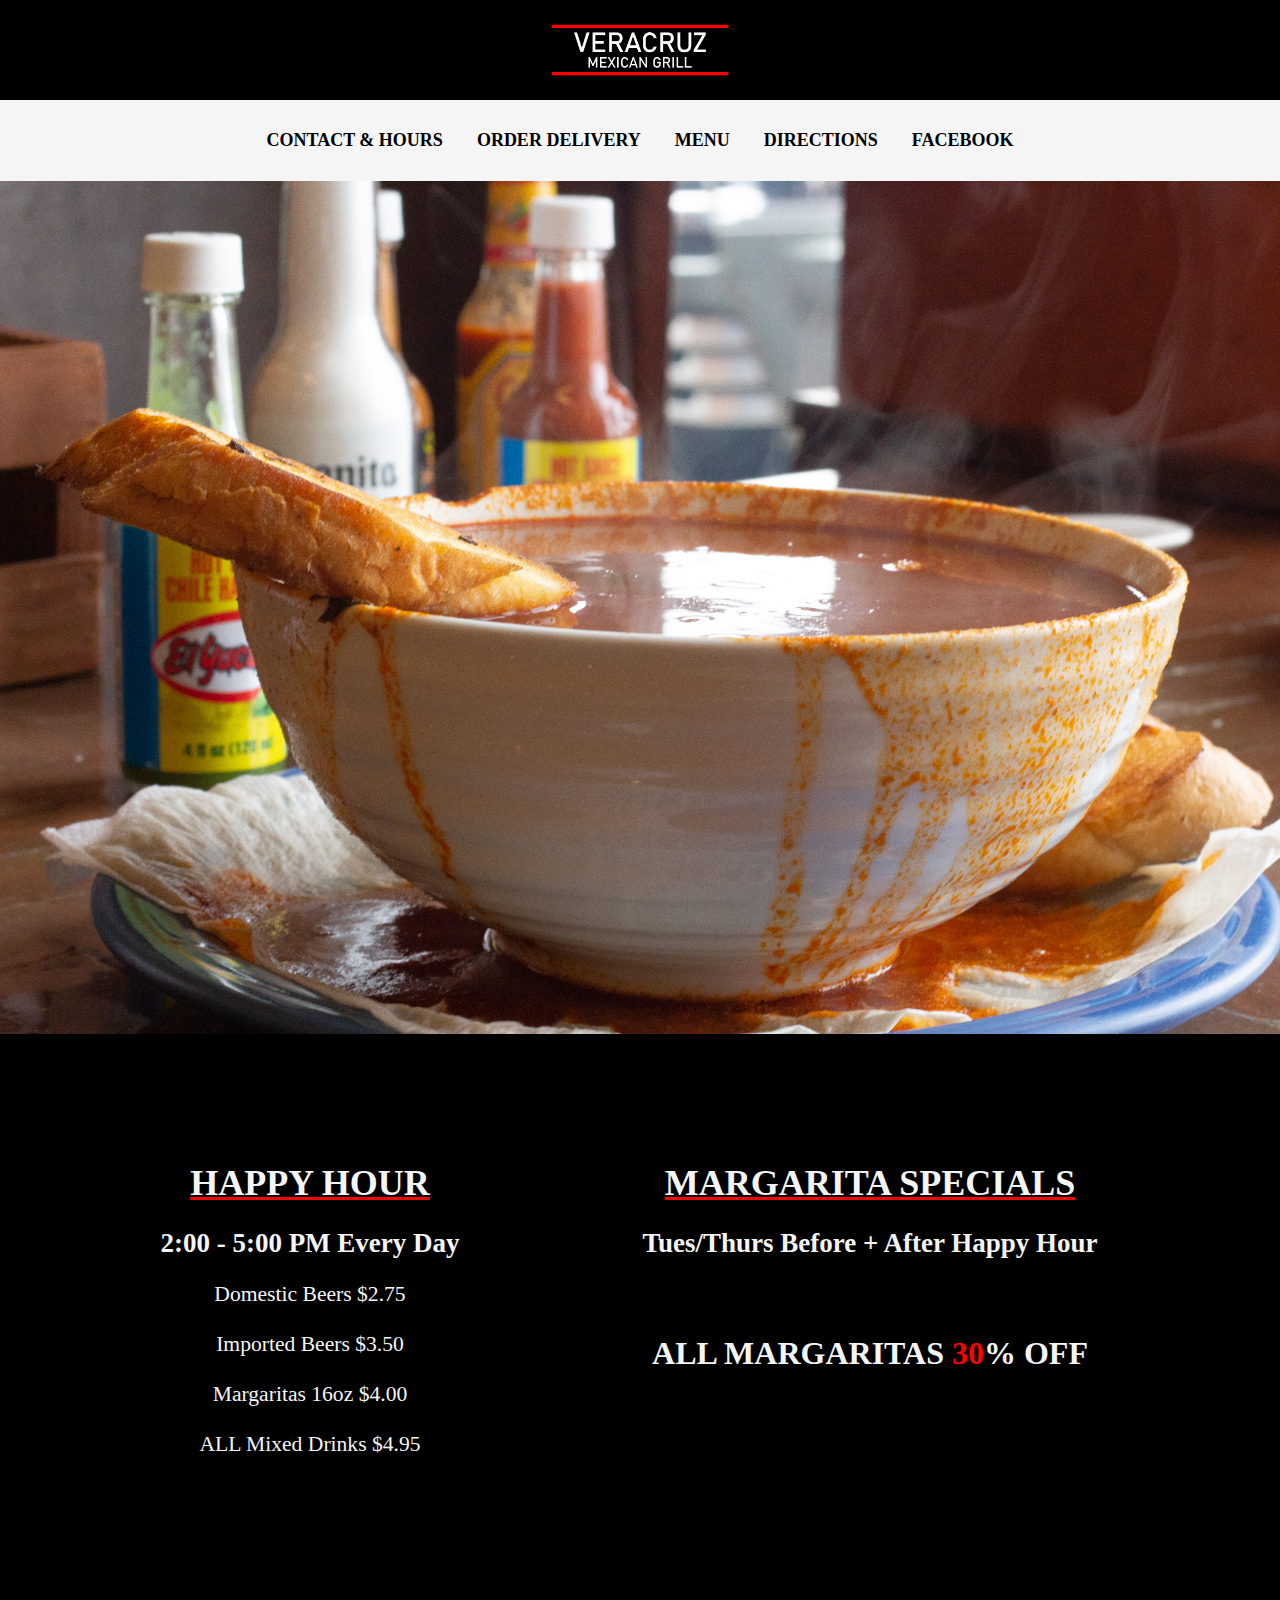
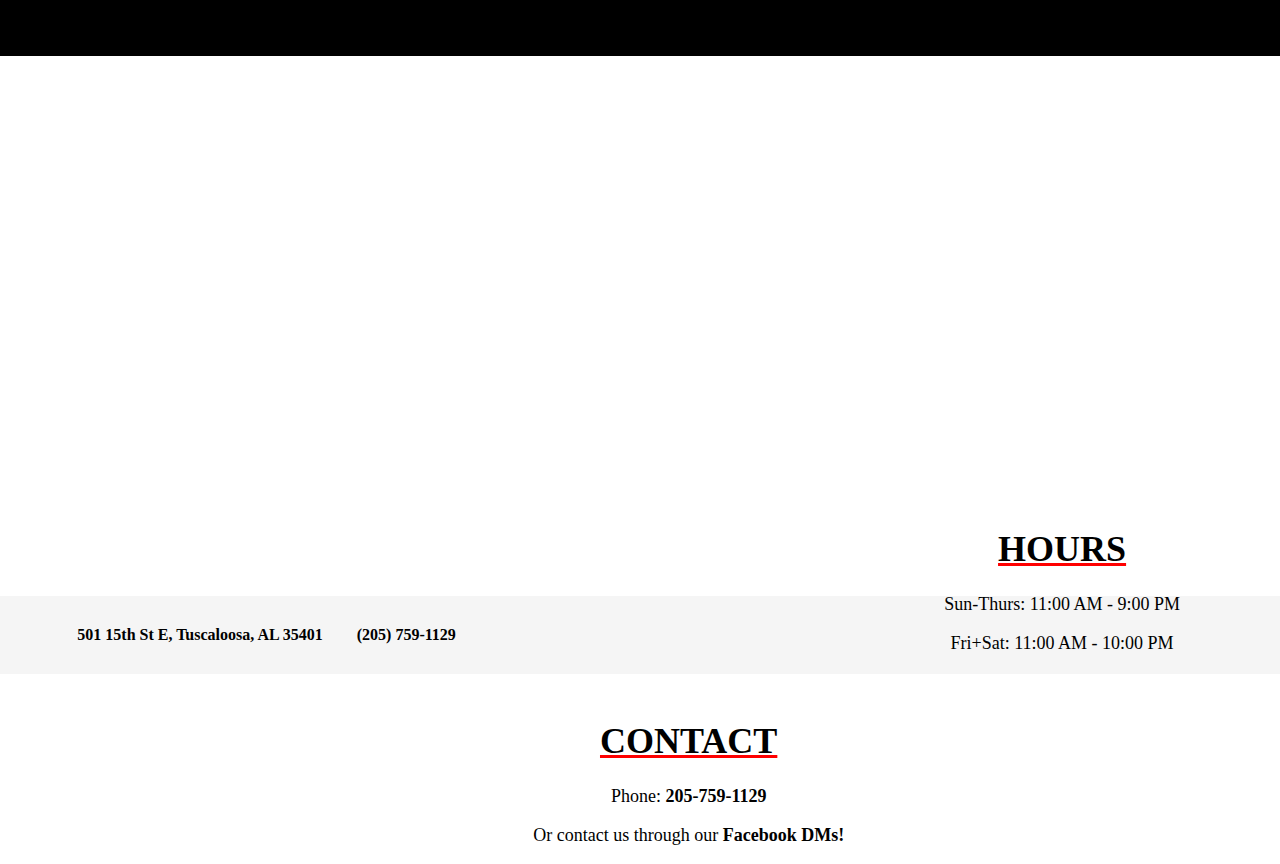
==== index.html @ 96949622 "Added Veracruz site files" ====
<!DOCTYPE html>
<html lang="en">
<head>
    <meta charset="UTF-8">
    <meta http-equiv="X-UA-Compatible" content="IE=edge">
    <meta name="viewport" content="width=device-width, initial-scale=1.0">
    <meta name="description" content="Veracruz Mexican Grill is a mexican restaurant in Tuscaloosa, AL.">
    <title>Veracruz Mexican Grill, Tuscaloosa</title>
    <link rel="stylesheet" href="style.css">   
</head>

<body>

    <header>

        <a href="index.html">
            <img src="img/logo_rectangle.png" alt="rectangle-logo">
        </a>

    </header>

    <nav>
        <a href="contact-and-hours.html">CONTACT & HOURS</a>
        <a href="https://www.crimson2go.com/r/917/restaurants/delivery/Mexican/Veracruz-tuscaloosa">ORDER DELIVERY</a>
        <!-- <a href= "https://www.menupix.com/menudirectory/menu.php?id=31285647">MENU</a> -->
        <a href= "menu.html">MENU</a>
        <a href="https://www.google.com/maps/dir//Veracruz+Mexican+Grill+501+15th+St+E+Tuscaloosa,+AL+35401/@33.1970368,-87.5299334,16z/data=!4m8!4m7!1m0!1m5!1m1!1s0x8888a82e28cc37a7:0x8838c978c4d3d8c0!2m2!1d-87.5299334!2d33.1970368" target="_blank">DIRECTIONS</a>
        <a href="https://www.facebook.com/veracruzgril">FACEBOOK</a>
    </nav>

    <main>  

        <!-- <div class="carousel">

            <div class="slider-frame">
            
                <div class="slide-images">
            
                    <div class="img-container">
            
                        <img src="img/fancy-fish.jpg" alt="fancy-fish" class="fancy-fish-pic">
            
                    </div>
                    <div class="img-container">
            
                        <img src="img/logo_rectangle.png" alt="carousel-test-2" class="ct2">
            
                    </div>
                    <div class="img-container">
            
                        <img src="img/lunch-menu_1.png" alt="carousel-test-3" class="ct3">
            
                    </div>
                    <!-- <div class="img-container">
            
                        <img src="" alt="">
            
                    </div>
                    <div class="img-container">
            
                        <img src="" alt="">
            
                    </div> 

                </div>

            </div>
        </div> -->
        
        <img src="img/caldo.jpg" alt="caldo" class="caldo-img" width="100%">
    

        <div class="specials-container">

            <div class="drink-specials-container">
                <h1>HAPPY HOUR</h1>
                <h2>2:00 - 5:00 PM Every Day</h2>
    
                <p style="font-size: larger;">Domestic Beers $2.75
                <br><br>
                Imported Beers $3.50
                <br><br>
                Margaritas 16oz $4.00
                <br><br>
                ALL Mixed Drinks $4.95</p>
            </div>

            <div class="drink-specials-container">
                <h1>MARGARITA SPECIALS</h1>
                <h2>Tues/Thurs Before + After Happy Hour</h2>
                <br>
                <p style="font-weight: bold; font-size: xx-large;">ALL MARGARITAS <span style="color: red;">30</span>% OFF</p>
            </div>

            <iframe class="facebook" src="https://www.facebook.com/plugins/page.php?href=https%3A%2F%2Fwww.facebook.com%2Fveracruzgril&tabs=timeline&width=340&height=500&small_header=false&adapt_container_width=true&hide_cover=false&show_facepile=true&appId" width="340" height="500" style="border:none;overflow:hidden" scrolling="no" frameborder="0" allowfullscreen="true" allow="autoplay; clipboard-write; encrypted-media; picture-in-picture; web-share"></iframe>
        </div>

        <br>

        <div class="home-store-info-container">
            <iframe class="map" src="https://www.google.com/maps/embed?pb=!1m18!1m12!1m3!1d3338.6509133382315!2d-87.53212198480726!3d33.197027780847165!2m3!1f0!2f0!3f0!3m2!1i1024!2i768!4f13.1!3m3!1m2!1s0x8888a82e28cc37a7%3A0x8838c978c4d3d8c0!2sVeracruz%20Mexican%20Grill!5e0!3m2!1sen!2sus!4v1633044978276!5m2!1sen!2sus" width="600" height="450" style="border:0;" allowfullscreen="" loading="lazy"></iframe>

            <div class="home-store-info-subcontainer">
                <h1>HOURS</h1>
                <p>Sun-Thurs: 11:00 AM - 9:00 PM</p>
                <p>Fri+Sat:   11:00 AM - 10:00 PM</p>
            </div>

            <div class="home-store-info-subcontainer">
                <h1>CONTACT</h1>
                <p>Phone: <a href="tel:2057591129" style="text-decoration: none; font-weight: bold; color: black;">205-759-1129</a></p>
                <p>Or contact us through our <a href="https://www.facebook.com/messages/t/1859509304284860" target="_blank" style="color: black; text-decoration: none; font-weight: bold;">Facebook DMs!</a></p>
            </div>
        </div>

    </main>

    <footer>

        <a href="https://www.google.com/maps/dir//Veracruz+Mexican+Grill+501+15th+St+E+Tuscaloosa,+AL+35401/@33.1970368,-87.5299334,16z/data=!4m8!4m7!1m0!1m5!1m1!1s0x8888a82e28cc37a7:0x8838c978c4d3d8c0!2m2!1d-87.5299334!2d33.1970368" target="_blank"> 501 15th St E, Tuscaloosa, AL 35401</a>

        <a href="tel:2057591129">(205) 759-1129</a>

    </footer>
    
</body>
---- style.css ----
/* Developer note: This is the first website I have ever developed, so I can imagine some of the code may be organized in a particularly frustrating way. If you have trouble, it's probably me, not you.*/

html{
    height: 100%;
}

body{
    /* background-image: url(img/fancy-fish.jpg); */
    background-image: none;
    background-size: cover;
    background-repeat: no-repeat;
    margin: 0px;
}

.menu-body{
    background-image: none;
    background-color: black;
}

header{
    height: 100px;
    text-align: center;
    background-color: black;
}

header img{
    height: 100px;
}

nav{
    background-color: whitesmoke;
    padding-top: 30px;
    padding-bottom: 30px;
    text-align: center;
}

nav a{
    text-decoration: none;
    font-weight: bold;
    padding-left: 15px;
    padding-right: 15px;
    color: black;
    font-family: 'Bahnschrift';
    font-size: large;
    transition-duration: 0.4s;
}

nav a:hover{
    font-weight: bolder;
    font-size: larger;
    text-decoration: underline;
    text-decoration-color: red;
}

main{   
    background-image: none;
    background-color: black;
    text-align: center;
    font-family: 'Bahnschrift';
    color: whitesmoke;
}

.carousel{
    width: 100%;
}

.map{
    float: left;
    margin-top: 40px;
    margin-left: 160px;
}

.facebook{
    float: right;
    margin-top: 50px;
    margin-right: 80px;
}

.menu-1{
    width: 900px;
}

.menu-2{
    width: 900px;
}

.red-line{
    background-color: red;
    width: 400px;
    height: 3px;
    margin-left: 654px;
}

.phone-number{
color: whitesmoke;
text-decoration: none;
}

.menu{
    margin-top: 10px;
}

.menu-page{
    width: 700px;
}

/*----------- CAROUSEL SLIDE ANIMATION ----------*/

/* @-webkit-keyframes slide_animation{
    0% {left: 0px;}
    10% {left: 0px;} 
    20% {left: 1200px;}
    30% {left: 1200px;}
    40% {left: 2400px;}
    50% {left: 2400px;}
    60% {left: 1200px;}
    70% {left: 1200px;}
    80% {left: 0px;}
    90% {left: 0px;}
    100% {left: 0px;}
}

/* ----------- CAROUSEL ELEMENTS ----------- */
/* .slider-frame{
    overflow: hidden;
    height: 800px;
    width: 1800px;
    /* margin-left: 360px; 
    margin-top: 20px; 
} */

/* .slide-images{
    width: 5400px;
    height: 800px;
    margin: 0 0 0 -2400px;
    position: relative;
    -webkit-animation-name: slide_animation;
    -webkit-animation-duration: 33s;
    -webkit-animation-iteration-count: infinite;
    -webkit-animation-direction: alternate;
    -webkit-animation-play-state: running;
}

.img-container{
    height: 800px;
    width: 1800px;
    position: relative;
    float: left;
}

.fancy-fish-pic{
    width: 1800px;
}

.ct2{
    width: 1800px;
}

.ct3{
    width: 1800px;
} */
/* ------------- END CAROUSEL ELEMENTS ---------- */

.specials-container{
    height: 600px;
    width: auto;
    background-color: black;
}

.drink-specials-container{
    width: 500px;
    margin-left: 60px;
    float: left;
    text-align: center;
    padding-top: 100px;
    font-size: large;
}

.drink-specials-container h1{
    text-decoration: underline;
    text-decoration-color: red;
}

.store-info-container{
    height: 540px;
    width: auto;
}

.home-store-info-container{
    height: 540px;
    width: auto;
    background-color: white;
}

.home-store-info-subcontainer{
    float: right;
    padding-top: 150px;
    margin-right: 100px;
    color: black;
    font-size: large;
} 

.home-store-info-subcontainer h1{
    text-decoration: underline;
    text-decoration-color: red;
}

footer{
    background-color: whitesmoke;
    padding-top: 30px;
    padding-bottom: 30px;
    text-align: center;
}

footer a{
    text-decoration: none;
    font-weight: bold;
    padding-left: 15px;
    padding-right: 15px;
    color: black;
    font-family: 'Bahnschrift';
    font-size: medium;
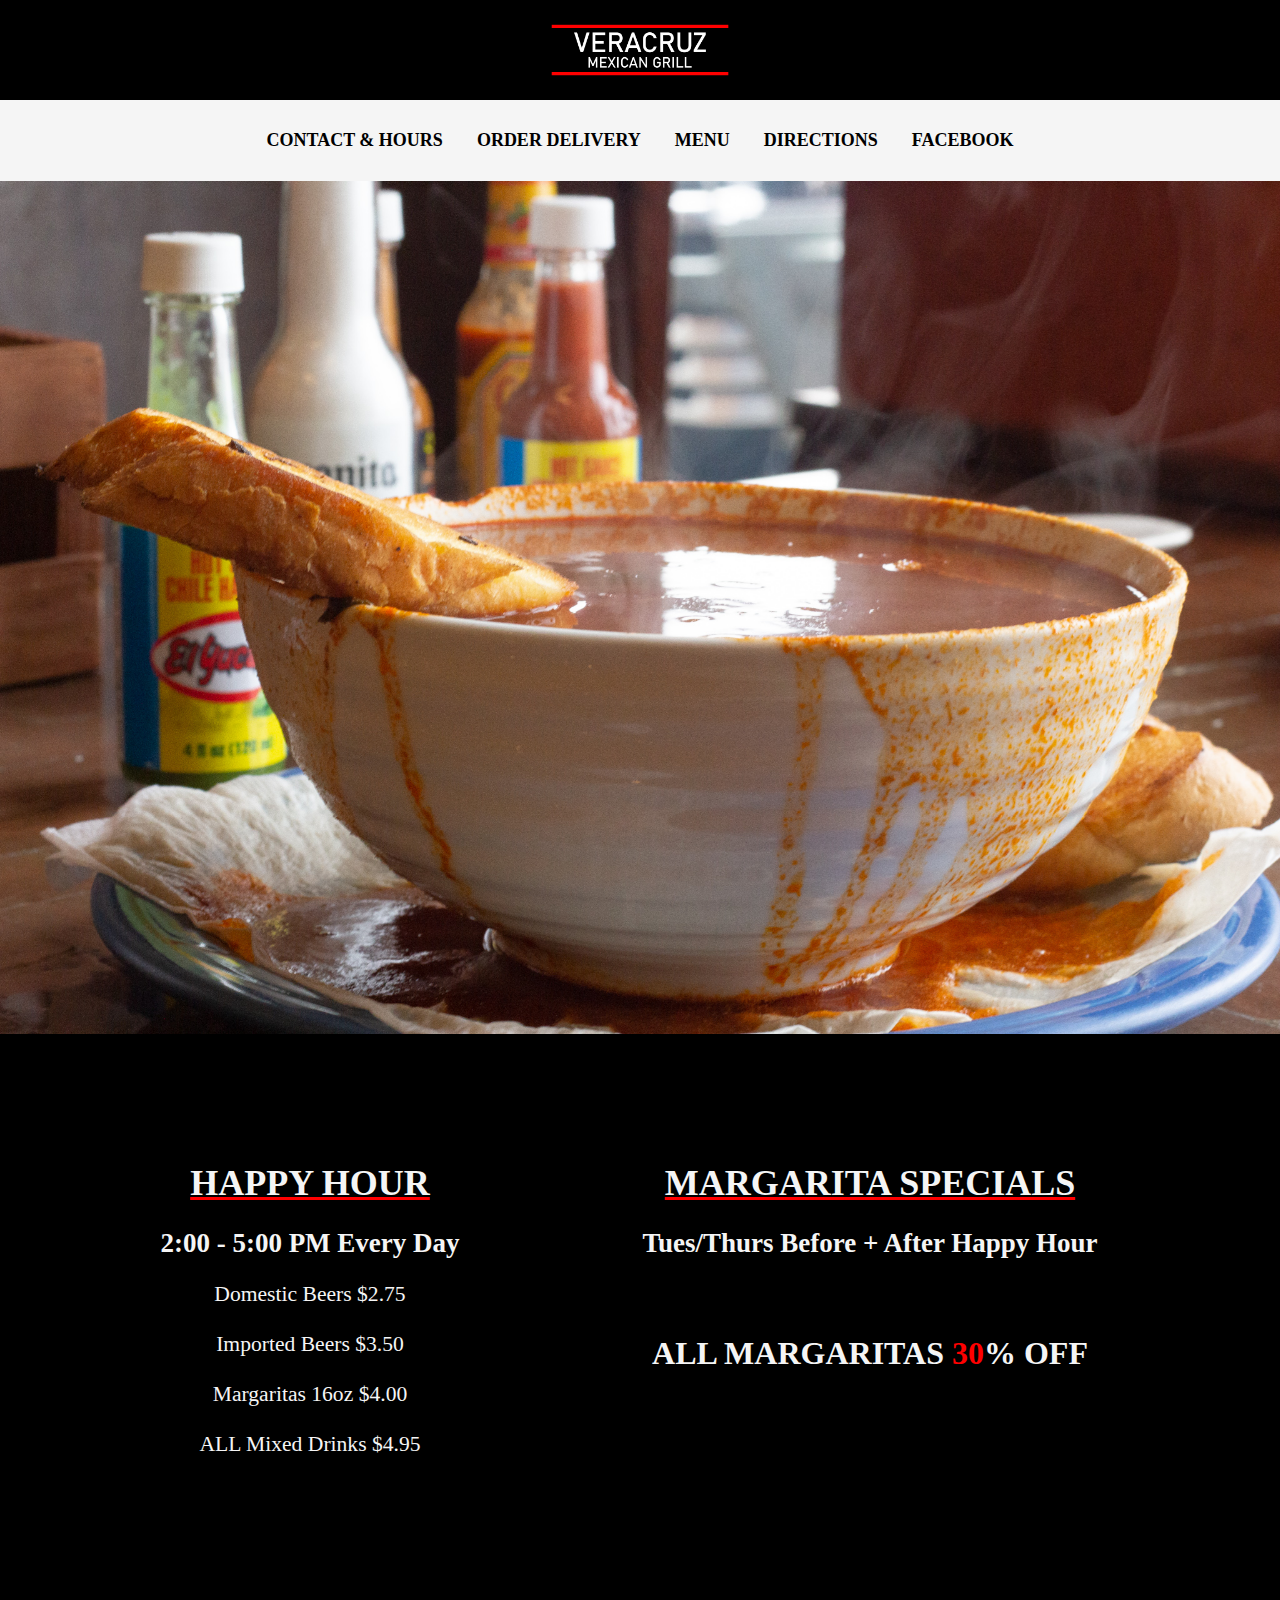
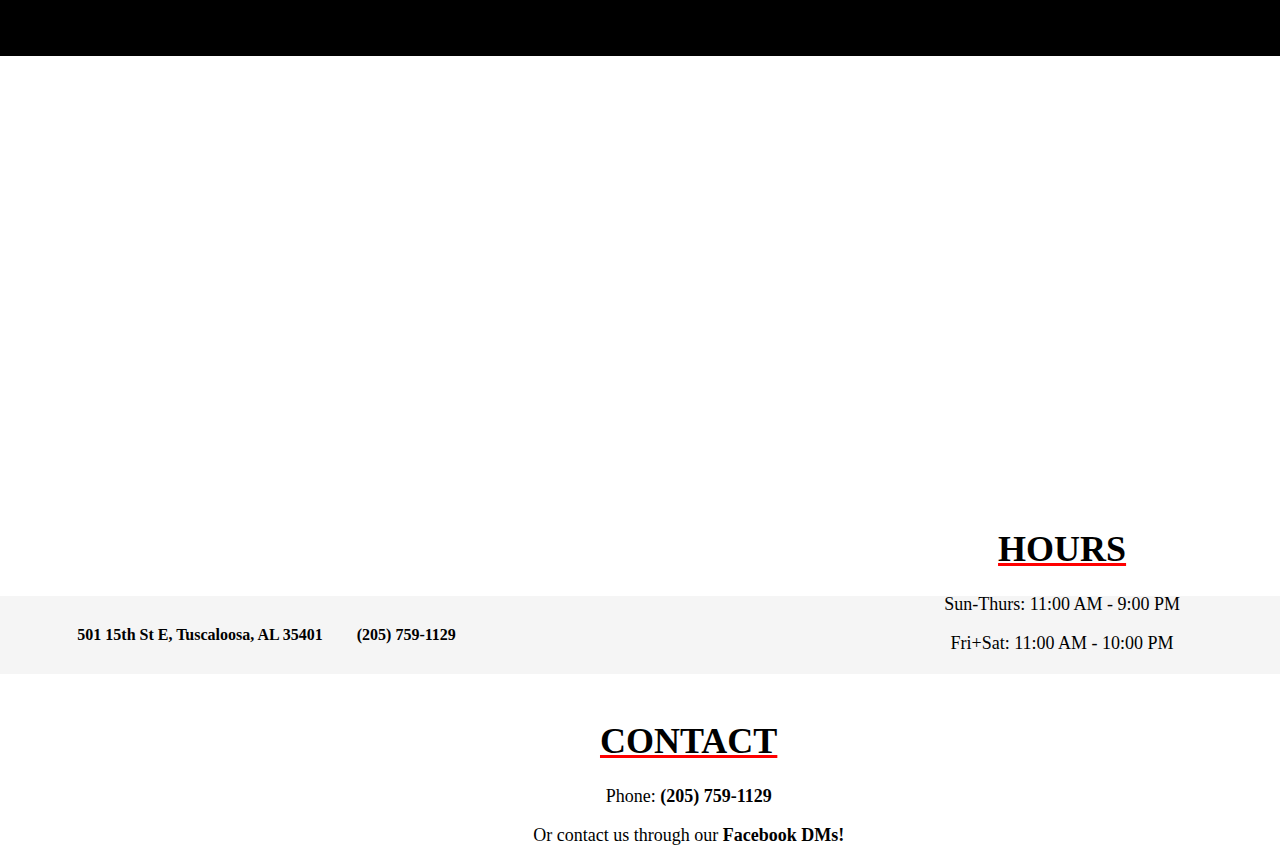
==== commit 464c31fd: "Updates" ====
--- a/index.html
+++ b/index.html
@@ -67,7 +67,7 @@
             </div>
         </div> -->
         
-        <img src="img/caldo.jpg" alt="caldo" class="caldo-img" width="100%">
+        <img src="img/caldo.jpg" alt="caldo" class="caldo-img" width="100%" style="position: relative;">
     
 
         <div class="specials-container">
@@ -108,7 +108,7 @@
 
             <div class="home-store-info-subcontainer">
                 <h1>CONTACT</h1>
-                <p>Phone: <a href="tel:2057591129" style="text-decoration: none; font-weight: bold; color: black;">205-759-1129</a></p>
+                <p>Phone: <a href="tel:2057591129" style="text-decoration: none; font-weight: bold; color: black;">(205) 759-1129</a></p>
                 <p>Or contact us through our <a href="https://www.facebook.com/messages/t/1859509304284860" target="_blank" style="color: black; text-decoration: none; font-weight: bold;">Facebook DMs!</a></p>
             </div>
         </div>
--- a/style.css
+++ b/style.css
@@ -1,5 +1,3 @@
-/* Developer note: This is the first website I have ever developed, so I can imagine some of the code may be organized in a particularly frustrating way. If you have trouble, it's probably me, not you.*/
-
 html{
     height: 100%;
 }
@@ -32,6 +30,8 @@
     padding-top: 30px;
     padding-bottom: 30px;
     text-align: center;
+    position: sticky;
+    top: 0;
 }
 
 nav a{
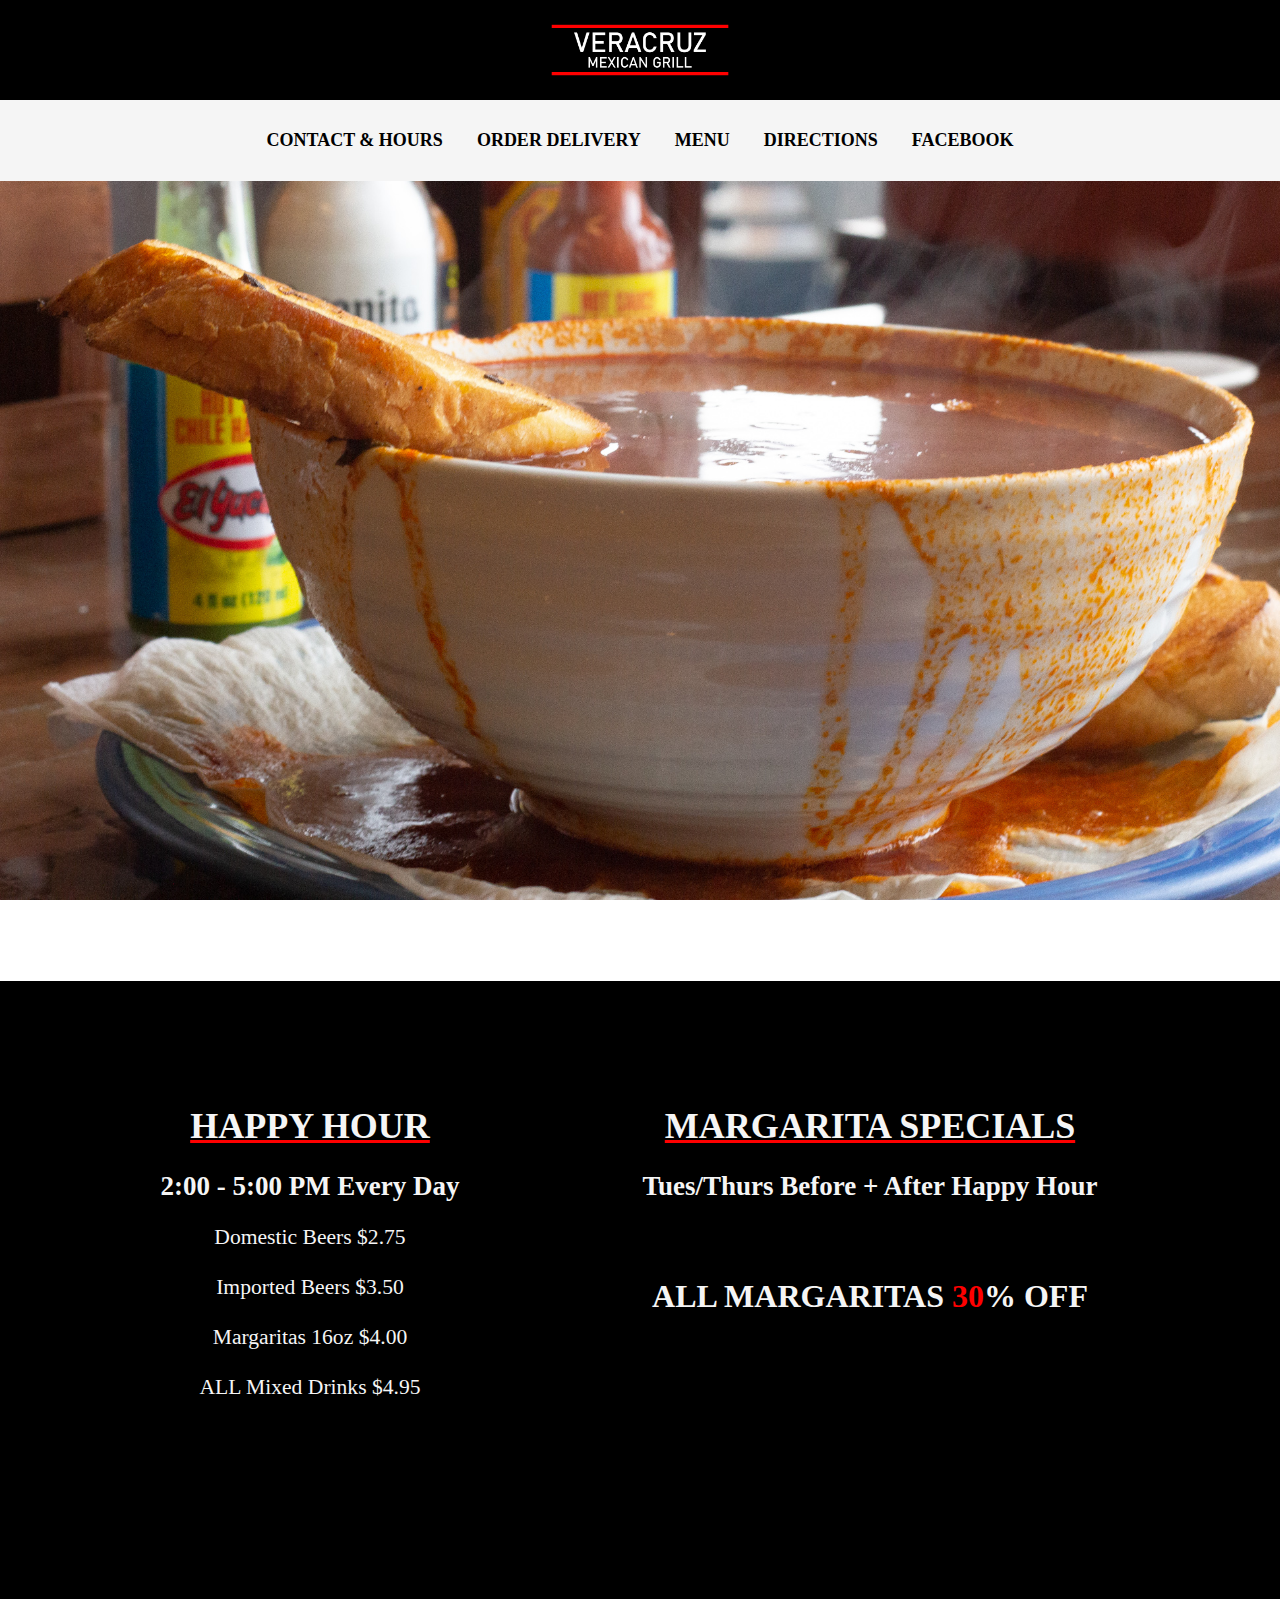
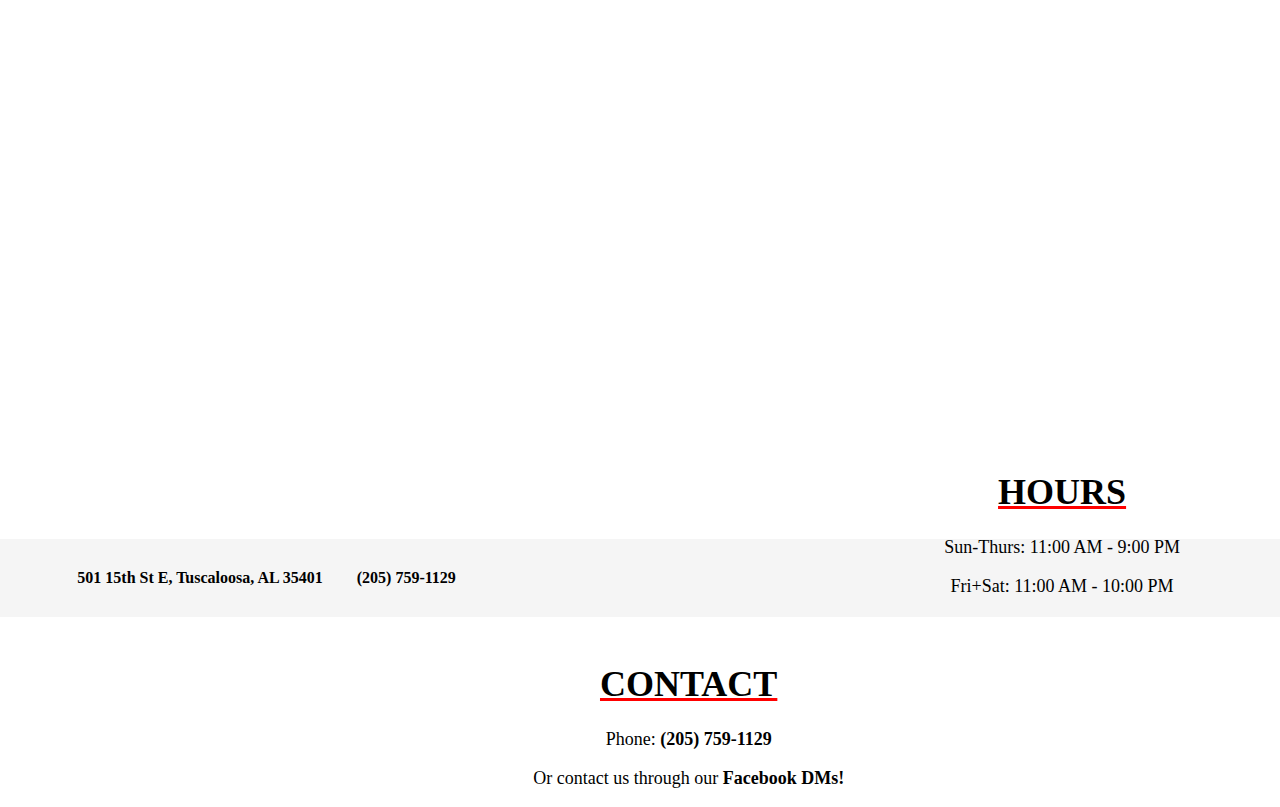
==== commit 348cee8a: "Updates" ====
--- a/index.html
+++ b/index.html
@@ -51,7 +51,7 @@
                         <img src="img/lunch-menu_1.png" alt="carousel-test-3" class="ct3">
             
                     </div>
-                    <!-- <div class="img-container">
+                    <div class="img-container">
             
                         <img src="" alt="">
             
@@ -67,8 +67,7 @@
             </div>
         </div> -->
         
-        <img src="img/caldo.jpg" alt="caldo" class="caldo-img" width="100%" style="position: relative;">
-    
+        <!-- <img src="img/caldo.jpg" alt="caldo" class="caldo-img" width="100%"> -->
 
         <div class="specials-container">
 
--- a/style.css
+++ b/style.css
@@ -3,10 +3,10 @@
 }
 
 body{
-    /* background-image: url(img/fancy-fish.jpg); */
-    background-image: none;
+    background-image: url(img/caldo.jpg);
     background-size: cover;
     background-repeat: no-repeat;
+    background-attachment: fixed;
     margin: 0px;
 }
 
@@ -30,7 +30,7 @@
     padding-top: 30px;
     padding-bottom: 30px;
     text-align: center;
-    position: sticky;
+    /* position: sticky; */
     top: 0;
 }
 
@@ -165,6 +165,7 @@
     height: 600px;
     width: auto;
     background-color: black;
+    margin-top: 800px;
 }
 
 .drink-specials-container{
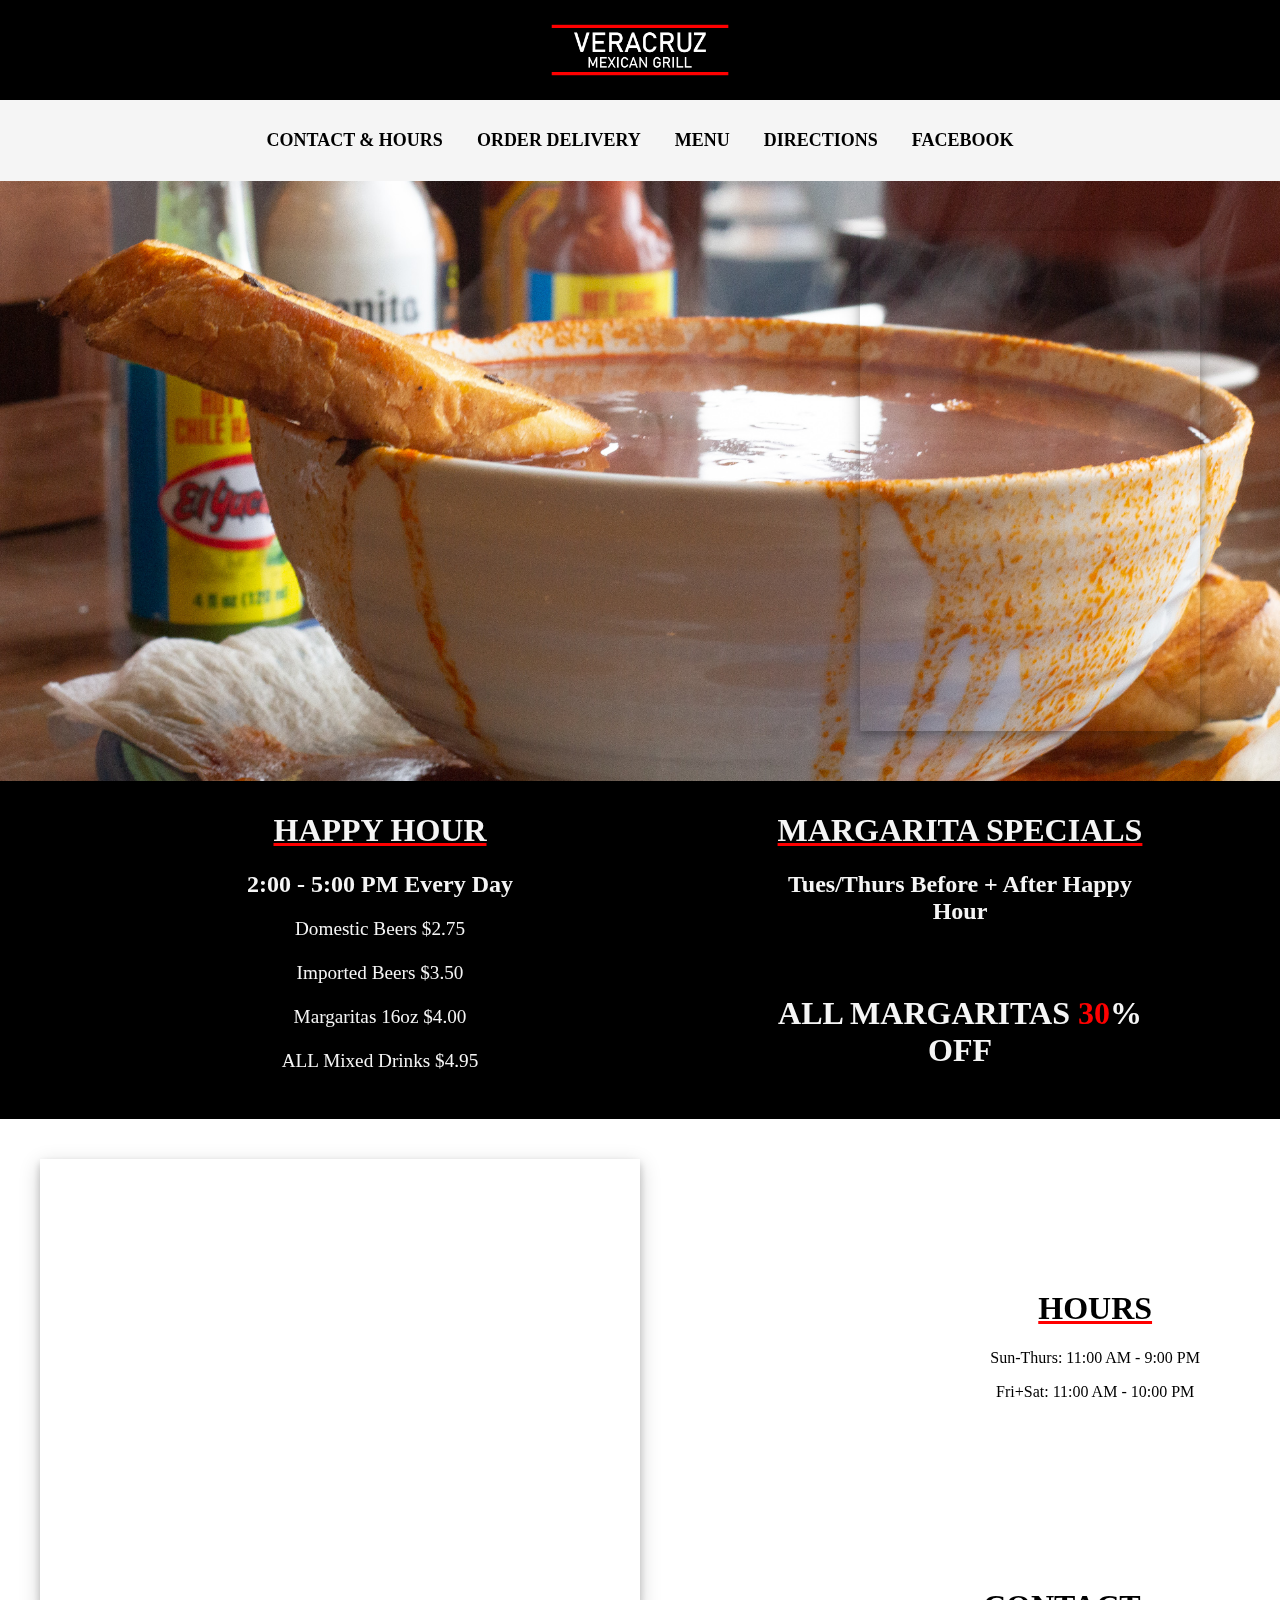
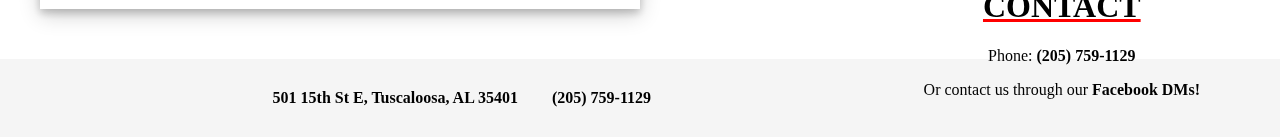
==== commit 65e2ea18: "Updates" ====
--- a/index.html
+++ b/index.html
@@ -27,6 +27,8 @@
         <a href="https://www.google.com/maps/dir//Veracruz+Mexican+Grill+501+15th+St+E+Tuscaloosa,+AL+35401/@33.1970368,-87.5299334,16z/data=!4m8!4m7!1m0!1m5!1m1!1s0x8888a82e28cc37a7:0x8838c978c4d3d8c0!2m2!1d-87.5299334!2d33.1970368" target="_blank">DIRECTIONS</a>
         <a href="https://www.facebook.com/veracruzgril">FACEBOOK</a>
     </nav>
+
+    <iframe class="facebook" src="https://www.facebook.com/plugins/page.php?href=https%3A%2F%2Fwww.facebook.com%2Fveracruzgril&tabs=timeline&width=340&height=500&small_header=false&adapt_container_width=true&hide_cover=false&show_facepile=true&appId" width="340" height="500" style="border:none;overflow:hidden" scrolling="no" frameborder="0" allowfullscreen="true" allow="autoplay; clipboard-write; encrypted-media; picture-in-picture; web-share"></iframe>
 
     <main>  
 
@@ -91,7 +93,6 @@
                 <p style="font-weight: bold; font-size: xx-large;">ALL MARGARITAS <span style="color: red;">30</span>% OFF</p>
             </div>
 
-            <iframe class="facebook" src="https://www.facebook.com/plugins/page.php?href=https%3A%2F%2Fwww.facebook.com%2Fveracruzgril&tabs=timeline&width=340&height=500&small_header=false&adapt_container_width=true&hide_cover=false&show_facepile=true&appId" width="340" height="500" style="border:none;overflow:hidden" scrolling="no" frameborder="0" allowfullscreen="true" allow="autoplay; clipboard-write; encrypted-media; picture-in-picture; web-share"></iframe>
         </div>
 
         <br>
--- a/style.css
+++ b/style.css
@@ -67,13 +67,15 @@
 .map{
     float: left;
     margin-top: 40px;
-    margin-left: 160px;
+    margin-left: 40px;
+    box-shadow: 0 4px 8px 0 rgba(0, 0, 0, 0.2), 0 6px 20px 0 rgba(0, 0, 0, 0.19);
 }
 
 .facebook{
     float: right;
     margin-top: 50px;
     margin-right: 80px;
+    box-shadow: 0 4px 8px 0 rgba(0, 0, 0, 0.2), 0 6px 20px 0 rgba(0, 0, 0, 0.19);
 }
 
 .menu-1{
@@ -86,9 +88,9 @@
 
 .red-line{
     background-color: red;
-    width: 400px;
+    width: 200px;
     height: 3px;
-    margin-left: 654px;
+    margin: auto;
 }
 
 .phone-number{
@@ -101,7 +103,8 @@
 }
 
 .menu-page{
-    width: 700px;
+    width: 50%;
+    margin: auto;
 }
 
 /*----------- CAROUSEL SLIDE ANIMATION ----------*/
@@ -162,19 +165,18 @@
 /* ------------- END CAROUSEL ELEMENTS ---------- */
 
 .specials-container{
-    height: 600px;
+    height: 320px;
     width: auto;
     background-color: black;
-    margin-top: 800px;
+    margin-top: 600px;
 }
 
 .drink-specials-container{
-    width: 500px;
-    margin-left: 60px;
+    width: 400px;
+    margin-left: 180px;
     float: left;
     text-align: center;
-    padding-top: 100px;
-    font-size: large;
+    padding-top: 10px;
 }
 
 .drink-specials-container h1{
@@ -183,7 +185,7 @@
 }
 
 .store-info-container{
-    height: 540px;
+    margin-top: none;
     width: auto;
 }
 
@@ -196,9 +198,8 @@
 .home-store-info-subcontainer{
     float: right;
     padding-top: 150px;
-    margin-right: 100px;
+    margin-right: 80px;
     color: black;
-    font-size: large;
 } 
 
 .home-store-info-subcontainer h1{
@@ -220,4 +221,8 @@
     padding-right: 15px;
     color: black;
     font-family: 'Bahnschrift';
-    font-size: medium;  +    font-size: medium; 
+    
+@media only screen and (min-width: 280px) {
+    
+}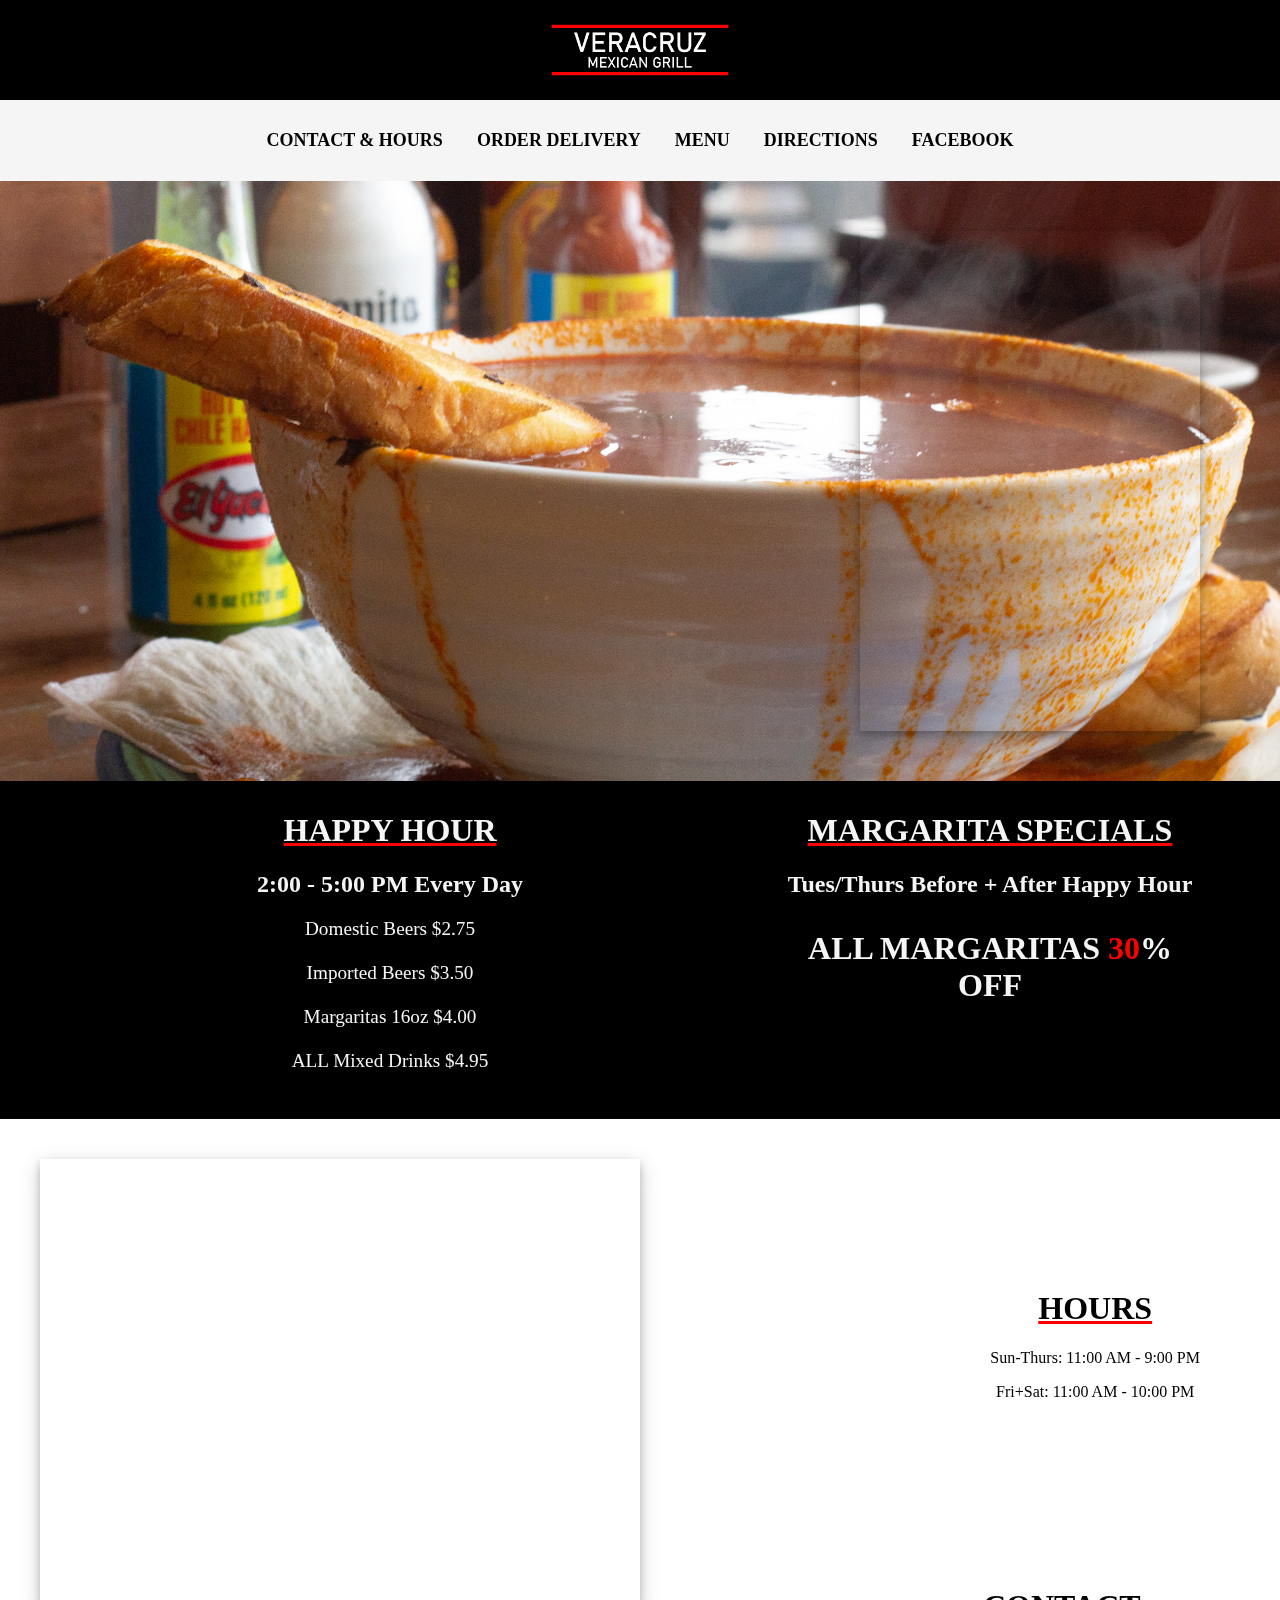
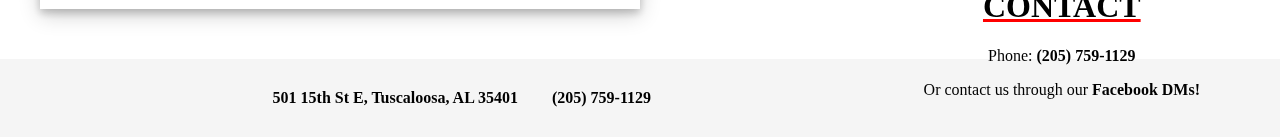
==== commit dce88c02: "Updates" ====
--- a/index.html
+++ b/index.html
@@ -89,8 +89,7 @@
             <div class="drink-specials-container">
                 <h1>MARGARITA SPECIALS</h1>
                 <h2>Tues/Thurs Before + After Happy Hour</h2>
-                <br>
-                <p style="font-weight: bold; font-size: xx-large;">ALL MARGARITAS <span style="color: red;">30</span>% OFF</p>
+                <p class="bold-message">ALL MARGARITAS <span style="color: red;">30</span>% OFF</p>
             </div>
 
         </div>
--- a/style.css
+++ b/style.css
@@ -2,227 +2,400 @@
     height: 100%;
 }
 
-body{
-    background-image: url(img/caldo.jpg);
-    background-size: cover;
-    background-repeat: no-repeat;
-    background-attachment: fixed;
-    margin: 0px;
+@media only screen and (min-width: 1000px) {
+    body{
+        background-image: url(img/caldo.jpg);
+        background-size: cover;
+        background-repeat: no-repeat;
+        background-attachment: fixed;
+        margin: 0px;
+    }
+
+    .menu-body{
+        background-image: none;
+        background-color: black;
+    }
+
+    header{
+        height: 100px;
+        text-align: center;
+        background-color: black;
+    }
+
+    header img{
+        height: 100px;
+    }
+
+    nav{
+        background-color: whitesmoke;
+        padding-top: 30px;
+        padding-bottom: 30px;
+        text-align: center;
+        /* position: sticky; */
+        top: 0;
+    }
+
+    nav a{
+        text-decoration: none;
+        font-weight: bold;
+        padding-left: 15px;
+        padding-right: 15px;
+        color: black;
+        font-family: 'Bahnschrift';
+        font-size: large;
+        transition-duration: 0.4s;
+    }
+
+    nav a:hover{
+        font-weight: bolder;
+        font-size: larger;
+        text-decoration: underline;
+        text-decoration-color: red;
+    }
+
+    main{   
+        background-image: none;
+        background-color: black;
+        text-align: center;
+        font-family: 'Bahnschrift';
+        color: whitesmoke;
+    }
+
+    .carousel{
+        width: 100%;
+    }
+
+    .map{
+        float: left;
+        margin-top: 40px;
+        margin-left: 40px;
+        box-shadow: 0 4px 8px 0 rgba(0, 0, 0, 0.2), 0 6px 20px 0 rgba(0, 0, 0, 0.19);
+    }
+
+    .facebook{
+        float: right;
+        margin-top: 50px;
+        margin-right: 80px;
+        box-shadow: 0 4px 8px 0 rgba(0, 0, 0, 0.2), 0 6px 20px 0 rgba(0, 0, 0, 0.19);
+    }
+
+    .menu-1{
+        width: 900px;
+    }
+
+    .menu-2{
+        width: 900px;
+    }
+
+    .red-line{
+        background-color: red;
+        width: 200px;
+        height: 3px;
+        margin: auto;
+    }
+
+    .phone-number{
+    color: whitesmoke;
+    text-decoration: none;
+    }
+
+    .menu{
+        margin-top: 10px;
+    }
+
+    .menu-page{
+        width: 50%;
+        margin: auto;
+    }
+
+    /*----------- CAROUSEL SLIDE ANIMATION ----------*/
+
+    /* @-webkit-keyframes slide_animation{
+        0% {left: 0px;}
+        10% {left: 0px;} 
+        20% {left: 1200px;}
+        30% {left: 1200px;}
+        40% {left: 2400px;}
+        50% {left: 2400px;}
+        60% {left: 1200px;}
+        70% {left: 1200px;}
+        80% {left: 0px;}
+        90% {left: 0px;}
+        100% {left: 0px;}
+    }
+
+    /* ----------- CAROUSEL ELEMENTS ----------- */
+    /* .slider-frame{
+        overflow: hidden;
+        height: 800px;
+        width: 1800px;
+        /* margin-left: 360px; 
+        margin-top: 20px; 
+    } */
+
+    /* .slide-images{
+        width: 5400px;
+        height: 800px;
+        margin: 0 0 0 -2400px;
+        position: relative;
+        -webkit-animation-name: slide_animation;
+        -webkit-animation-duration: 33s;
+        -webkit-animation-iteration-count: infinite;
+        -webkit-animation-direction: alternate;
+        -webkit-animation-play-state: running;
+    }
+
+    .img-container{
+        height: 800px;
+        width: 1800px;
+        position: relative;
+        float: left;
+    }
+
+    .fancy-fish-pic{
+        width: 1800px;
+    }
+
+    .ct2{
+        width: 1800px;
+    }
+
+    .ct3{
+        width: 1800px;
+    } */
+    /* ------------- END CAROUSEL ELEMENTS ---------- */
+
+    .specials-container{
+        height: 320px;
+        width: auto;
+        background-color: black;
+        margin-top: 600px;
+    }
+
+    .drink-specials-container{
+        width: 420px;
+        margin-left: 180px;
+        float: left;
+        text-align: center;
+        padding-top: 10px;
+    }
+
+    .drink-specials-container h1{
+        text-decoration: underline;
+        text-decoration-color: red;
+    }
+
+    .bold-message{
+        font-weight: bold; 
+        font-size: xx-large;
+    }
+
+    .store-info-container{
+        margin-top: none;
+        width: auto;
+    }
+
+    .home-store-info-container{
+        height: 540px;
+        width: auto;
+        background-color: white;
+    }
+
+    .home-store-info-subcontainer{
+        float: right;
+        padding-top: 150px;
+        margin-right: 80px;
+        color: black;
+    } 
+
+    .home-store-info-subcontainer h1{
+        text-decoration: underline;
+        text-decoration-color: red;
+    }
+
+    footer{
+        background-color: whitesmoke;
+        padding-top: 30px;
+        padding-bottom: 30px;
+        text-align: center;
+    }
+
+    footer a{
+        text-decoration: none;
+        font-weight: bold;
+        padding-left: 15px;
+        padding-right: 15px;
+        color: black;
+        font-family: 'Bahnschrift';
+        font-size: medium; 
+    }        
+    
 }
 
-.menu-body{
-    background-image: none;
-    background-color: black;
-}
-
-header{
-    height: 100px;
-    text-align: center;
-    background-color: black;
-}
-
-header img{
-    height: 100px;
-}
-
-nav{
-    background-color: whitesmoke;
-    padding-top: 30px;
-    padding-bottom: 30px;
-    text-align: center;
-    /* position: sticky; */
-    top: 0;
-}
-
-nav a{
+@media only screen and (max-width: 420px) {
+    body{
+        /* background-image: url(img/caldo.jpg); */
+        background-size: cover;
+        background-repeat: no-repeat;
+        background-attachment: fixed;
+        margin: 0px;
+    }
+
+    header{
+        height: 70px;
+        text-align: center;
+        background-color: black;
+    }
+
+    header img{
+        height: 70px;
+    }
+    
+    nav{
+        background-color: whitesmoke;
+        padding-top: 8px;
+        padding-bottom: 8px;
+        text-align: center;
+        /* position: sticky; */
+        top: 0;
+    }
+
+    nav a{
+        text-decoration: none;
+        font-weight: bold;
+        padding-left: 4px;
+        padding-right: 4px;
+        color: black;
+        font-family: 'Bahnschrift';
+        font-size: x-small;
+        transition-duration: 0.4s;
+    }
+
+    nav a:hover{
+        font-weight: bolder;
+        font-size: larger;
+        text-decoration: underline;
+        text-decoration-color: red;
+    }
+
+    main{   
+        background-image: none;
+        background-color: black;
+        text-align: center;
+        font-family: 'Bahnschrift';
+        color: whitesmoke;
+    }
+
+    .carousel{
+        width: 100%;
+    }
+
+    .map{
+        width: auto;
+        margin-top: 15px;
+        margin-left: auto;
+        box-shadow: 0 4px 8px 0 rgba(0, 0, 0, 0.2), 0 6px 20px 0 rgba(0, 0, 0, 0.19);
+    }
+
+    .facebook{
+        display: none;
+        float: right;
+        margin-top: 50px;
+        margin-right: 80px;
+        box-shadow: 0 4px 8px 0 rgba(0, 0, 0, 0.2), 0 6px 20px 0 rgba(0, 0, 0, 0.19);
+    }
+
+    .menu-1{
+        width: 900px;
+    }
+
+    .menu-2{
+        width: 900px;
+    }
+
+    .red-line{
+        background-color: red;
+        width: 200px;
+        height: 3px;
+        margin: auto;
+    }
+
+    .phone-number{
+    color: whitesmoke;
     text-decoration: none;
-    font-weight: bold;
-    padding-left: 15px;
-    padding-right: 15px;
-    color: black;
-    font-family: 'Bahnschrift';
-    font-size: large;
-    transition-duration: 0.4s;
-}
-
-nav a:hover{
-    font-weight: bolder;
-    font-size: larger;
-    text-decoration: underline;
-    text-decoration-color: red;
-}
-
-main{   
-    background-image: none;
-    background-color: black;
-    text-align: center;
-    font-family: 'Bahnschrift';
-    color: whitesmoke;
-}
-
-.carousel{
-    width: 100%;
-}
-
-.map{
-    float: left;
-    margin-top: 40px;
-    margin-left: 40px;
-    box-shadow: 0 4px 8px 0 rgba(0, 0, 0, 0.2), 0 6px 20px 0 rgba(0, 0, 0, 0.19);
-}
-
-.facebook{
-    float: right;
-    margin-top: 50px;
-    margin-right: 80px;
-    box-shadow: 0 4px 8px 0 rgba(0, 0, 0, 0.2), 0 6px 20px 0 rgba(0, 0, 0, 0.19);
-}
-
-.menu-1{
-    width: 900px;
-}
-
-.menu-2{
-    width: 900px;
-}
-
-.red-line{
-    background-color: red;
-    width: 200px;
-    height: 3px;
-    margin: auto;
-}
-
-.phone-number{
-color: whitesmoke;
-text-decoration: none;
-}
-
-.menu{
-    margin-top: 10px;
-}
-
-.menu-page{
-    width: 50%;
-    margin: auto;
-}
-
-/*----------- CAROUSEL SLIDE ANIMATION ----------*/
-
-/* @-webkit-keyframes slide_animation{
-    0% {left: 0px;}
-    10% {left: 0px;} 
-    20% {left: 1200px;}
-    30% {left: 1200px;}
-    40% {left: 2400px;}
-    50% {left: 2400px;}
-    60% {left: 1200px;}
-    70% {left: 1200px;}
-    80% {left: 0px;}
-    90% {left: 0px;}
-    100% {left: 0px;}
-}
-
-/* ----------- CAROUSEL ELEMENTS ----------- */
-/* .slider-frame{
-    overflow: hidden;
-    height: 800px;
-    width: 1800px;
-    /* margin-left: 360px; 
-    margin-top: 20px; 
-} */
-
-/* .slide-images{
-    width: 5400px;
-    height: 800px;
-    margin: 0 0 0 -2400px;
-    position: relative;
-    -webkit-animation-name: slide_animation;
-    -webkit-animation-duration: 33s;
-    -webkit-animation-iteration-count: infinite;
-    -webkit-animation-direction: alternate;
-    -webkit-animation-play-state: running;
-}
-
-.img-container{
-    height: 800px;
-    width: 1800px;
-    position: relative;
-    float: left;
-}
-
-.fancy-fish-pic{
-    width: 1800px;
-}
-
-.ct2{
-    width: 1800px;
-}
-
-.ct3{
-    width: 1800px;
-} */
-/* ------------- END CAROUSEL ELEMENTS ---------- */
-
-.specials-container{
-    height: 320px;
-    width: auto;
-    background-color: black;
-    margin-top: 600px;
-}
-
-.drink-specials-container{
-    width: 400px;
-    margin-left: 180px;
-    float: left;
-    text-align: center;
-    padding-top: 10px;
-}
-
-.drink-specials-container h1{
-    text-decoration: underline;
-    text-decoration-color: red;
-}
-
-.store-info-container{
-    margin-top: none;
-    width: auto;
-}
-
-.home-store-info-container{
-    height: 540px;
-    width: auto;
-    background-color: white;
-}
-
-.home-store-info-subcontainer{
-    float: right;
-    padding-top: 150px;
-    margin-right: 80px;
-    color: black;
-} 
-
-.home-store-info-subcontainer h1{
-    text-decoration: underline;
-    text-decoration-color: red;
-}
-
-footer{
-    background-color: whitesmoke;
-    padding-top: 30px;
-    padding-bottom: 30px;
-    text-align: center;
-}
-
-footer a{
-    text-decoration: none;
-    font-weight: bold;
-    padding-left: 15px;
-    padding-right: 15px;
-    color: black;
-    font-family: 'Bahnschrift';
-    font-size: medium; 
-    
-@media only screen and (min-width: 280px) {
-    
+    }
+
+    .menu{
+        margin-top: 10px;
+    }
+
+    .menu-page{
+        width: 50%;
+        margin: auto;
+    }
+
+    .specials-container{
+        height: auto;
+        width: auto;
+        background-color: black;
+    }
+
+    .drink-specials-container{
+        /* width: 250px; */
+        margin-top: auto;
+        text-align: center;
+        padding-top: 10px;
+        font-size: x-small;
+    }
+
+    .drink-specials-container h1{
+        text-decoration: underline;
+        text-decoration-color: red;
+    }
+
+    .drink-specials-container p{
+        font-size: small;
+    }
+
+    .bold-message{
+        font-size: large;
+    }
+
+    .store-info-container{
+        margin-top: none;
+        width: auto;
+    }
+
+    .home-store-info-container{
+        height: auto;
+        width: auto;
+        background-color: white;
+    }
+
+    .home-store-info-subcontainer{
+        padding-top: 8px;
+        color: black;
+    } 
+
+    .home-store-info-subcontainer h1{
+        text-decoration: underline;
+        text-decoration-color: red;
+    }
+
+    footer{
+        background-color: whitesmoke;
+        padding-top: 10px;
+        padding-bottom: 10px;
+        text-align: center;
+    }
+
+    footer a{
+        text-decoration: none;
+        font-weight: bold;
+        padding-left: 15px;
+        padding-right: 15px;
+        color: black;
+        font-family: 'Bahnschrift';
+        font-size: x-small; 
+    }  
 }